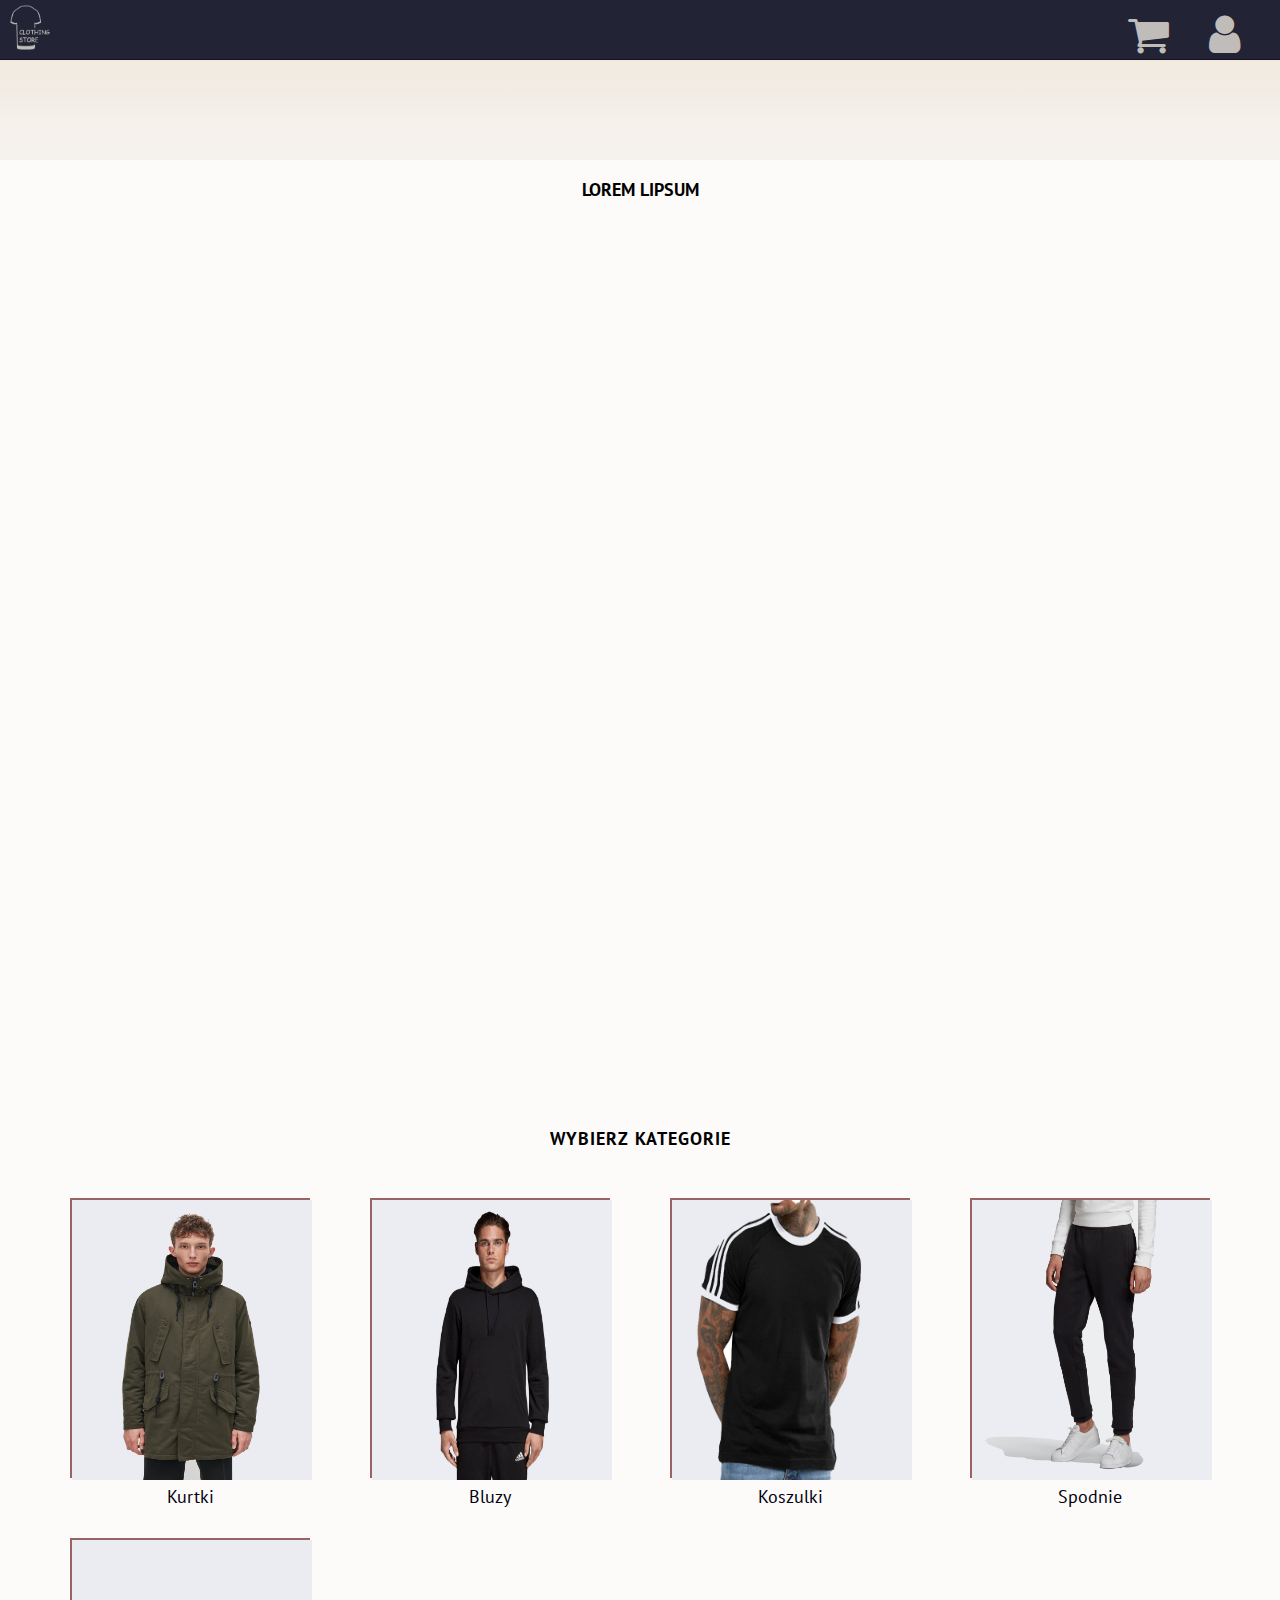
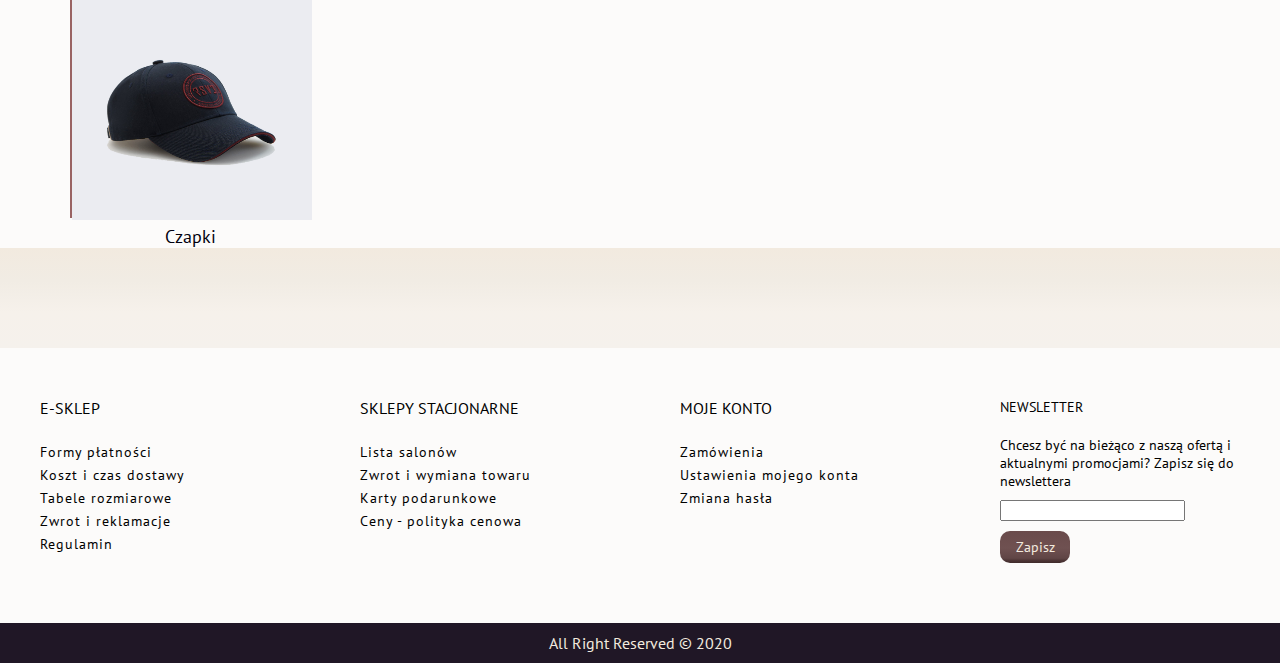
==== shop.html @ 24233955 "Add files via upload" ====
<!DOCTYPE html>
<!--[if lt IE 7]>      <html class="no-js lt-ie9 lt-ie8 lt-ie7"> <![endif]-->
<!--[if IE 7]>         <html class="no-js lt-ie9 lt-ie8"> <![endif]-->
<!--[if IE 8]>         <html class="no-js lt-ie9"> <![endif]-->
<!--[if gt IE 8]><!--> <html class="no-js"> <!--<![endif]-->
    <head>
        <meta charset="utf-8">
        <meta http-equiv="X-UA-Compatible" content="IE=edge">
        <title>Clothes Shop</title>
        <meta name="description" content="">
        <meta name="viewport" content="width=device-width, initial-scale=1">
        <link rel="stylesheet" href="css/layout.css">
        <link rel="stylesheet" href="css/layoutShop.css">
        <link rel="stylesheet" href="css/fontello.css">
        <link href="https://fonts.googleapis.com/css2?family=PT+Sans:wght@400;700&family=Roboto:wght@300;700&display=swap" rel="stylesheet">

        <script src="js/jquery.js"></script>

    </head>
    <body onload= "changeAdv()">
        <!--[if lt IE 7]>
            <p class="browsehappy">You are using an <strong>outdated</strong> browser. Please <a href="#">upgrade your browser</a> to improve your experience.</p>
        <![endif]-->

            <header>
                <div class="header">

                    <div class="logo"><a href="index.html"><img src="img/logo.png" alt="Logo"></a></div>
                    <div class="logoSpace"></div>

                    <div class="accoutManage">
                        <a href="#"><i class="icon-basket"></i></a>
                        <i class="icon-user"></i>
                    </div>
                </div>
            </header>

            <div class="spacex100"></div>

            <article>
                <p>Lorem lipsum</p>
                <div class="adv" id="slider">
                    <!-- slider <img src="img/slider/slider0.jpg" alt="slider"> -->
                </div>

                
                <nav>
                    <p>Wybierz kategorie</p>
                    <a href="shop1.html"><div class="product"><img src="img/clothes/jacket/jacket1.jpg" alt="">Kurtki</div></a>
                    <a href="shop2.html"><div class="product"><img src="img/clothes/hoodie/hoodie1.jpg" alt="">Bluzy</div></a>
                    <a href="shop3.html"><div class="product"><img src="img/clothes/t-shirt/t-shirt1.jpg" alt="">Koszulki</div></a>
                    <a href="shop4.html"><div class="product"><img src="img/clothes/trousers/trousers1.jpg" alt="">Spodnie</div></a>
                    <a href="shop5.html"><div class="product"><img src="img/clothes/hat/hat1.jpg" alt="">Czapki</div></a>
                   
     
                </nav>
            </article>
            
            <div class="spacex100"></div>



            <footer>
                <div class="square">
                    <div class="fsquare">
                        <ul>
                            <li>E-SKLEP</li>
                            <li><a href="#">Formy płatności</a></li>
                            <li><a href="#">Koszt i czas dostawy</a></li>
                            <li><a href="#">Tabele rozmiarowe</a></li>
                            <li><a href="#">Zwrot i reklamacje</a></li>
                            <li><a href="#">Regulamin</a></li>
                        </ul>
                    </div>
                    <div class="fsquare">
                        <ul>
                            <li>SKLEPY STACJONARNE</li>
                            <li><a href="#">Lista salonów</a></li>
                            <li><a href="#">Zwrot i wymiana towaru</a></li>
                            <li><a href="#">Karty podarunkowe</a></li>
                            <li><a href="#">Ceny - polityka cenowa</a></li>
                        </ul>
                    </div>
                    <div class="fsquare">
                        <ul>
                            <li>MOJE KONTO</li>
                            <li><a href="#">Zamówienia</a></li>
                            <li><a href="#">Ustawienia mojego konta</a></li>
                            <li><a href="#">Zmiana hasła</a></li>
                        </ul>
                    </div>
                    
                    <div class="fform">
                        <p>NEWSLETTER</p>
                        Chcesz być na bieżąco z naszą ofertą i aktualnymi promocjami? Zapisz się do newslettera
                        <div><input type="email" name="E-mail" id="email"></div>
                        <div class="newsButton">Zapisz</div>
                    </div>
    
                    <div class="socialdivs">
                        <div class="div"></div>
                        <div class="div"></div>
                        <div class="div"></div>
                        <div class="div"></div>
                    </div>
                    
                    </div>
                    
                    <div class="footer">
                        <div>    All Right Reserved &copy; 2020</div>
                    </div>
                        
            </footer>





        
        <script src="js/mainScript.js" async defer></script>
    </body>
</html>
---- css/layout.css ----
body{  
    margin:0;
    padding:0;
    background-color: #fcfbfa;
    box-sizing: border-box;
    font-family: 'PT Sans', sans-serif;
}

header{
    position: -webkit-sticky;
    position: sticky;
    top:0px;
    background-color: #222334;
    width: 100%;
    height:60px;
    border-bottom: 1px solid #121322;
    display:flex;
}

.header{
    width:100%;
    margin-left:auto;
    margin-right:auto;
    display:flex;
    align-content: center;
}

.logo{
    flex:70px;
}

.accoutManage{
    margin-right:20px;
    margin-top:5px;
    justify-content: flex-end;
    align-content: center;
}

.accoutManage i{
    color:#BFBCBA;
    font-size:44px; 
    padding:5px;
 
}

.accoutManage i:hover{
    color:#F2EADF;
    cursor: pointer;
}

.logo img{
    width:50px;
    height:50px;
    padding-top:5px;
    padding-left:10px;
}
#slider img{
    width: 100%;
    height: calc(100vh - 60px);
    
}
#slider{
    height:calc(100vh - 60px);
}

.overlay{
    width:20vw;
    height:15vh;
    background: rgba(191, 188, 186, 0.5);
    
    position: absolute;
    top:70vh;
    left:70vw;

    text-align: center;
    color:#02000D;
    font-size:18px;
    border-radius: 30px;
    
}

.overlay p{
    padding:7px;
    color:#F2EADF;
}

.enterButton{
    margin-top:10%;
    /* border:2px solid #734D4D; */
    background: rgb(112,84,84);
    background: linear-gradient(180deg, rgba(106,75,75,1) 0%, rgba(111,81,81,1) 53%, rgba(96,69,69,1) 85%, rgba(78,54,54,1) 92%, rgba(64,43,43,1) 100%);
    width:5vw;
    padding-top:5px;
    padding-bottom: 5px;
    border-radius: 10px;
    cursor: pointer;
    margin-left:37%;
    
}

.enterButton:hover{
    background-color: #715656;
    color:#13111e;
}

.overlay a{
    text-decoration: none;
    color:#F2EADF;

}


.space{
    border-top:1px solid #CFCDCB;
    height:20vh;
    background-color: #BFBCBA;
    margin:0;
    padding:0;
}

.square{
    width:1200px;
    margin:auto;
    display:flex;
    padding-top:50px;
    

}

.fsquare{
    width:40vw;
    
}

.fsquare ul{
    list-style-type: none;
    padding:0;
    margin:0;
}

.fsquare a{
    text-decoration: none;
    color:#000000;
    letter-spacing: 1px;
    
}

.fsquare ul > li {
    padding-bottom:5px;
    font-size:14px;
}

.fsquare ul > li > a:hover{
    color:#345399;
    
}

.fsquare ul>li:first-child{
    font-size:16px;
    margin-bottom:20px;


}
.fform{
    font-size:14px;
    width:30vw;
}

.fform p{
    margin:0;
    padding-bottom: 20px;

}

.fform input{
    margin-top:10px;

    
}

.newsButton{
    background: rgb(112,84,84);
    background: linear-gradient(180deg, rgba(106,75,75,1) 0%, rgba(111,81,81,1) 53%, rgba(96,69,69,1) 85%, rgba(78,54,54,1) 92%, rgba(64,43,43,1) 100%);
    color:#F2EADF;
    padding-top:10px;
    padding:7px;
    width:70px;
    text-align: center;
    cursor: pointer;
    border-radius:10px;
    margin-top:10px;

   
    font-size:14px;
}

.footer{
   
    color:#f2eadf;
    margin-top:60px;
    background-color:#201726;
}

.footer div{
    width:1200px;
    margin-left:auto;
    margin-right:auto;
    padding:10px;
    text-align: center;
}
---- css/layoutShop.css ----
*{
    box-sizing: border-box;
}

.spacex100{
    background: rgb(242,234,223);
    background: linear-gradient(180deg, rgba(242,234,223,1) 0%, rgba(241,236,228,1) 33%, rgba(246,241,235,1) 65%, rgba(245,241,236,1) 100%);
   height:100px;
   width:100%;
   margin:0;
   padding:0;
}



article{
    width:1200px;
    margin-left:auto;
    margin-right:auto;
}

article p{
    text-align: center;
    font-size: 18px;
    text-transform: uppercase;
    font-weight: 700;
}

.adv{
    width:1200px;
    height:600px;
}

#slider img{
    width:1200px;
    height:700px;
}


article nav{
    margin-top:50px;
    display:flex;
    flex-wrap: wrap;
}

nav p{
    text-align: center;
    width:1200px;
    letter-spacing: 1px;

}

.product{
    width:240px;
    height:280px;
    margin:30px;
    border:2px solid #996363;
    cursor:pointer;
    text-align: center;
    font-size:18px;
}

.product:hover{
    border:3px solid #222334;
}

nav a{
    color: #02000D;
    text-decoration: none;
}
nav a:hover{
    color:#996363;

}

.product img{
    width:240px;
    height:280px;
}


/*                  SHOP                     */


aside{
    width:160px;
    
    min-height: 400px;
}

aside nav{
    margin:0;
    padding:0;
}

nav ul{
    padding:0;
    margin:0;
    list-style-type: none;
    width:160px;
}

nav ul>li{
    padding-top:10px;
    padding-bottom:5px;
    font-size:18px;
    text-align: left;
    border-bottom:1px solid #7b7b7c;
}

nav ul>li:first-child{
    border-top:1px solid #7b7b7c;
    /* text-transform: uppercase; */
    font-weight: 700;
}

nav ul>li:hover{
    color:#996363;
}

nav ul>li:first-child:hover{
    color:#02000D;
}

.container{
    display:flex;
    width:1200px;

}

section{
    margin-left:60px;
    display:flex;
    flex-wrap: wrap;
}
section p{
    letter-spacing: 1px;
    text-align:center;
    width:1040px;
    height:40px;
}

section a{
    text-decoration: none;
    color:#02000D;
}

section a:hover{
    color:#996363;
}
---- css/fontello.css ----
@font-face {
  font-family: 'fontello';
  src: url('../font/fontello.eot?58463104');
  src: url('../font/fontello.eot?58463104#iefix') format('embedded-opentype'),
       url('../font/fontello.woff2?58463104') format('woff2'),
       url('../font/fontello.woff?58463104') format('woff'),
       url('../font/fontello.ttf?58463104') format('truetype'),
       url('../font/fontello.svg?58463104#fontello') format('svg');
  font-weight: normal;
  font-style: normal;
}
/* Chrome hack: SVG is rendered more smooth in Windozze. 100% magic, uncomment if you need it. */
/* Note, that will break hinting! In other OS-es font will be not as sharp as it could be */
/*
@media screen and (-webkit-min-device-pixel-ratio:0) {
  @font-face {
    font-family: 'fontello';
    src: url('../font/fontello.svg?58463104#fontello') format('svg');
  }
}
*/
 
 [class^="icon-"]:before, [class*=" icon-"]:before {
  font-family: "fontello";
  font-style: normal;
  font-weight: normal;
  speak: never;
 
  display: inline-block;
  text-decoration: inherit;
  width: 1em;
  margin-right: .2em;
  text-align: center;
  /* opacity: .8; */
 
  /* For safety - reset parent styles, that can break glyph codes*/
  font-variant: normal;
  text-transform: none;
 
  /* fix buttons height, for twitter bootstrap */
  line-height: 1em;
 
  /* Animation center compensation - margins should be symmetric */
  /* remove if not needed */
  margin-left: .2em;
 
  /* you can be more comfortable with increased icons size */
  /* font-size: 120%; */
 
  /* Font smoothing. That was taken from TWBS */
  -webkit-font-smoothing: antialiased;
  -moz-osx-font-smoothing: grayscale;
 
  /* Uncomment for 3D effect */
  /* text-shadow: 1px 1px 1px rgba(127, 127, 127, 0.3); */
}
 
.icon-basket:before { content: '\e800';} /* '' */
.icon-user:before { content: '\e801';} /* '' */
.icon-twitter:before { content: '\f099'; } /* '' */
.icon-instagram:before { content: '\f16d'; } /* '' */
.icon-facebook-squared:before { content: '\f308'; } /* '' */
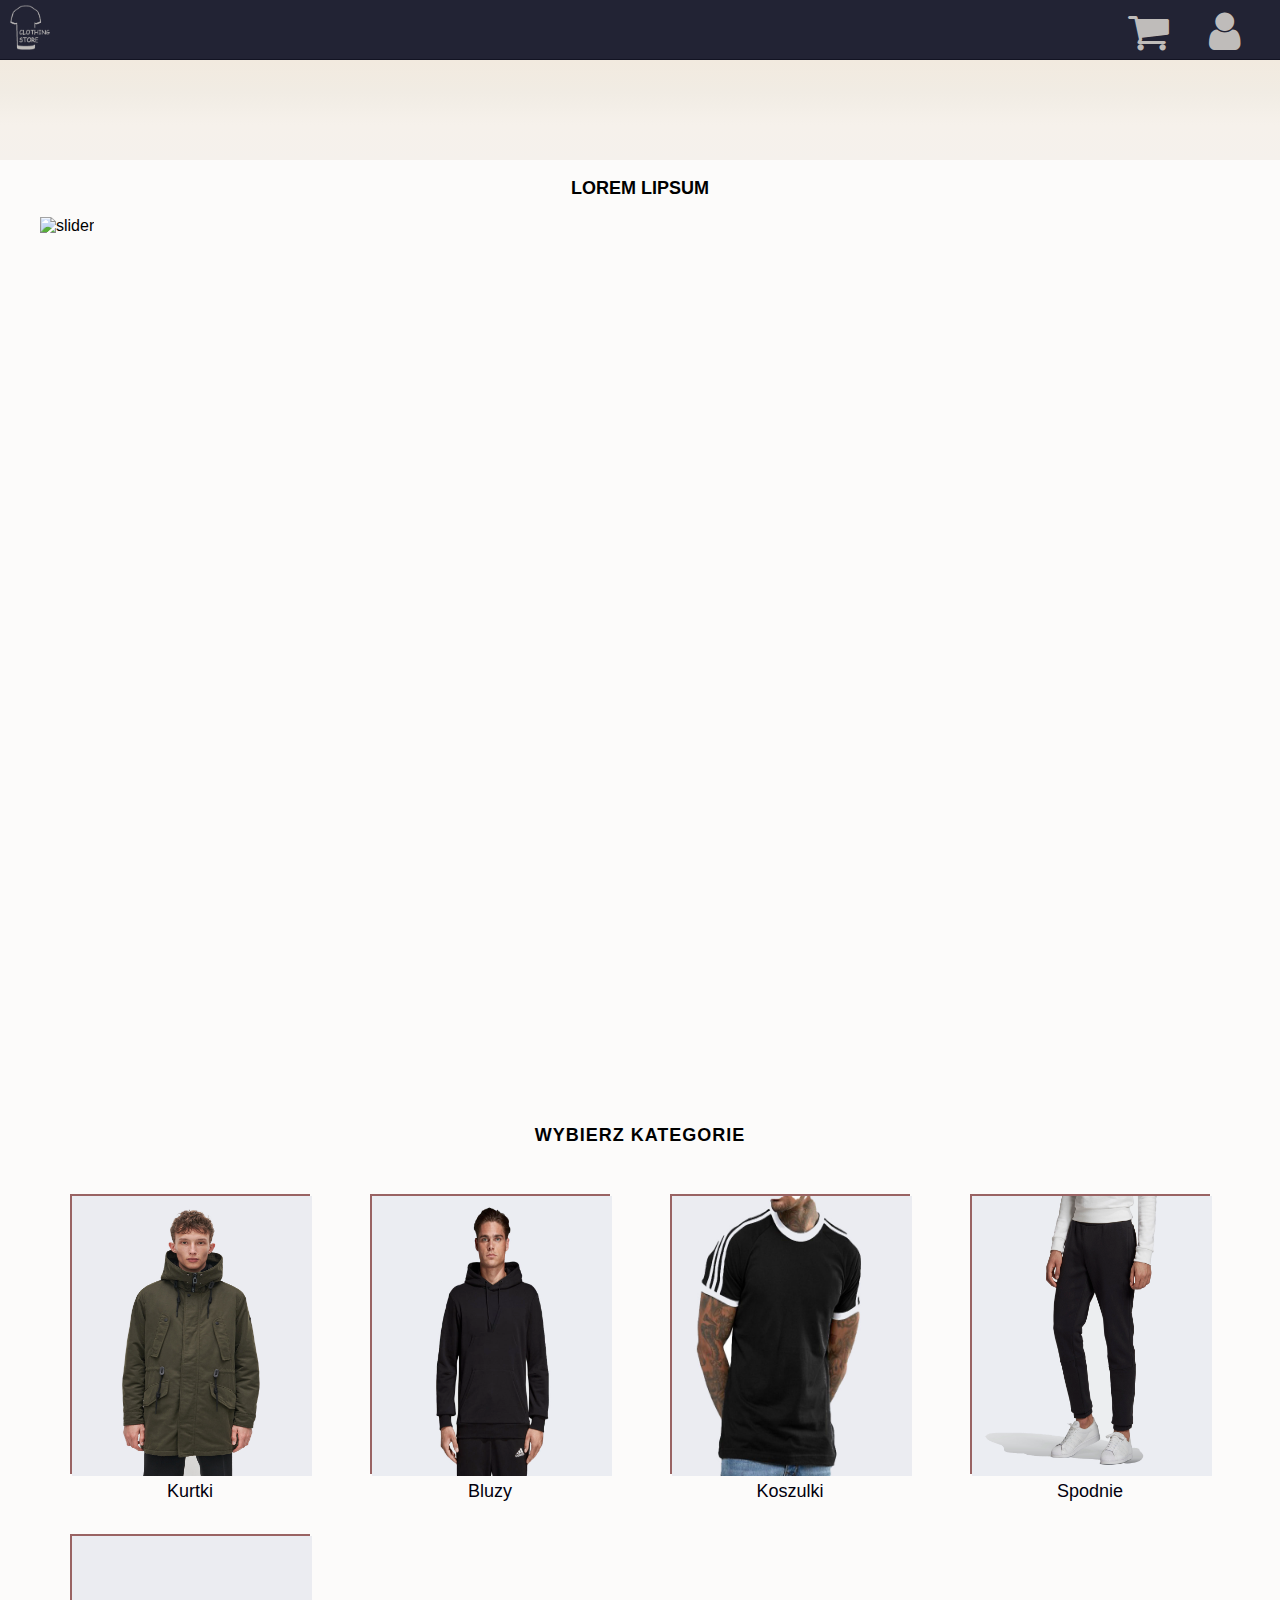
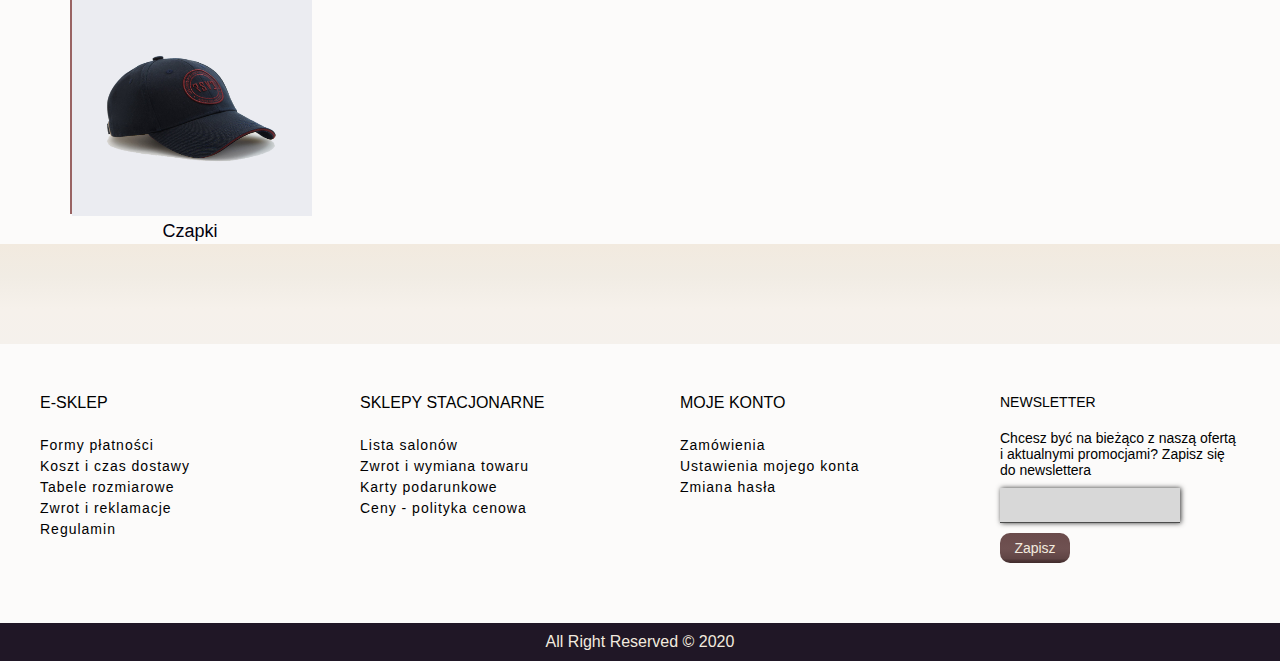
==== commit 8b0f3b12: "Add files via upload" ====
--- a/shop.html
+++ b/shop.html
@@ -12,9 +12,9 @@
         <link rel="stylesheet" href="css/layout.css">
         <link rel="stylesheet" href="css/layoutShop.css">
         <link rel="stylesheet" href="css/fontello.css">
-        <link href="https://fonts.googleapis.com/css2?family=PT+Sans:wght@400;700&family=Roboto:wght@300;700&display=swap" rel="stylesheet">
+        <link rel="stylesheet" href="css/popout.css">
 
-        <script src="js/jquery.js"></script>
+       
 
     </head>
     <body onload= "changeAdv()">
@@ -22,6 +22,9 @@
             <p class="browsehappy">You are using an <strong>outdated</strong> browser. Please <a href="#">upgrade your browser</a> to improve your experience.</p>
         <![endif]-->
 
+        <!-- <div id="popOut"></div> -->
+
+        <div class="container">
             <header>
                 <div class="header">
 
@@ -57,7 +60,6 @@
             </article>
             
             <div class="spacex100"></div>
-
 
 
             <footer>
@@ -111,12 +113,12 @@
                     </div>
                         
             </footer>
+        </div>
 
 
 
-
-
-        
+        <script src="js/jquery.js"></script>
         <script src="js/mainScript.js" async defer></script>
+        <script src="js/popOutWindow.js" async defer></script>
     </body>
 </html>--- a/css/layout.css
+++ b/css/layout.css
@@ -1,14 +1,16 @@
 body{  
+    width:100%;
     margin:0;
     padding:0;
     background-color: #fcfbfa;
     box-sizing: border-box;
-    font-family: 'PT Sans', sans-serif;
+    font-family: 'Open Sans', sans-serif;
 }
 
 header{
     position: -webkit-sticky;
     position: sticky;
+    z-index: 100;
     top:0px;
     background-color: #222334;
     width: 100%;
@@ -23,6 +25,7 @@
     margin-right:auto;
     display:flex;
     align-content: center;
+    
 }
 
 .logo{
--- a/css/layoutShop.css
+++ b/css/layoutShop.css
@@ -41,6 +41,7 @@
     margin-top:50px;
     display:flex;
     flex-wrap: wrap;
+    /* transition: 0.3 ease-in-out; */
 }
 
 nav p{
@@ -58,10 +59,14 @@
     cursor:pointer;
     text-align: center;
     font-size:18px;
+    transition: 0.3s ease-in-out;
+    opacity: 100%;
 }
 
 .product:hover{
     border:3px solid #222334;
+    opacity: 80%;
+    z-index: -1;
 }
 
 nav a{
@@ -70,7 +75,7 @@
 }
 nav a:hover{
     color:#996363;
-
+    
 }
 
 .product img{
@@ -91,13 +96,18 @@
 aside nav{
     margin:0;
     padding:0;
-}
+    width:160px;
+    
+}
+
+
 
 nav ul{
     padding:0;
     margin:0;
     list-style-type: none;
     width:160px;
+    
 }
 
 nav ul>li{
@@ -110,7 +120,6 @@
 
 nav ul>li:first-child{
     border-top:1px solid #7b7b7c;
-    /* text-transform: uppercase; */
     font-weight: 700;
 }
 
@@ -122,7 +131,39 @@
     color:#02000D;
 }
 
-.container{
+.centerNav{
+    display:flex;
+    flex-direction: row;
+    width:200px;
+    margin-left:auto;
+    margin-right:auto;
+    /* padding:10px; */
+}
+
+.centerNav li{
+    /* width:100px; */
+    
+    padding:10px;
+    border:none;
+    border-left:1px solid #7b7b7c;
+    background-color:rgb(240, 239, 239);
+}
+
+.centerNav li:first-child{
+    /* border-right: 1px solid #7b7b7c; */
+    display:none;
+}
+
+.centerNav li:hover{
+    background-color: #735bff;
+    color:#000000;
+    transition:0.2s ease-in-out;
+}
+.centerNav a:hover{
+    color:#000000;
+}
+
+.sectionBox{
     display:flex;
     width:1200px;
 
@@ -149,4 +190,43 @@
     color:#996363;
 }
 
-
+.direct img{
+    width:350px;
+    height:420px;
+}
+
+.direct{
+    width:350px;
+    height:420px;
+    margin:30px;
+    border:2px solid #996363;
+    cursor:pointer;
+    text-align: center;
+    font-size:18px;
+    transition: 0.3s ease-in-out;
+    opacity: 100%;
+}
+
+.direct:hover{
+    border:3px solid #222334;
+    opacity: 80%;
+    
+}
+
+
+.sticky{
+
+    width:100%;
+    position: fixed;
+    left:0;
+    top:60px;
+    z-index: 100;
+    background: rgb(236, 234, 234);
+    border-bottom:1px solid rgb(224, 221, 221);
+    display:flex;
+    justify-content: center;
+    transition: 0.4s ease-in-out;
+    /* background: radial-gradient(circle, rgba(220,78,54,1) 0%, rgba(26,31,37,1) 60%, rgba(0,0,0,1) 100%); */
+    /* border-bottom:2px solid black; */
+}
+
--- a/css/popout.css
+++ b/css/popout.css
@@ -0,0 +1,121 @@
+*{
+    box-sizing: border-box;
+}
+
+
+#popOut{
+    width:1200px;
+    height:600px;
+    background-color: rgb(177, 177, 177);
+    border:3px solid rgb(135, 135, 135);
+    border-radius: 15px;
+    box-shadow: rgb(41, 41, 41)3px 3px 3px;
+    z-index: 100;
+    margin-left:auto;
+    margin-right:auto;
+    position: fixed;
+    top:200px;
+    left:20%;
+    display:flex;
+    flex-direction: row;
+
+}
+
+
+.leftSide{
+    width:48%;
+    height:600px;
+    display:flex;
+    justify-content: center;
+    align-items: center;
+
+    
+    /* background-color: brown; */
+}
+
+.leftMessage{
+    width:90%;
+    height:300px;
+    text-align:center;
+    font-size:24px;
+    padding:20px;
+    letter-spacing: 1px;
+    /* background-color: chartreuse; */
+}
+
+.rightSide{
+    width:48%;
+    height:600px;
+    
+    text-align:center;
+    font-size:20px;
+    display:flex;
+    flex-direction: column;
+    justify-content: center;
+    align-items: center;
+    /* background-color: burlywood; */
+}
+
+.rightMessage{
+    width:90%;
+    height:150px;
+    font-size:24px;
+    letter-spacing: 1px;
+    /* background-color: chartreuse; */
+}
+
+#inputEmail{
+    width:90%;
+    height:150px;
+    /* background-color: cornflowerblue; */
+}
+
+.buttonArea{
+    width:90%;
+    height:240px;
+    /* background-color: chocolate; */
+}
+
+.sendButton{
+    width:100px;
+    height:40px;
+    background-color: darkgreen;
+}
+
+input{
+    width:180px;
+    height:35px;
+    background-color: rgb(216, 216, 216);
+    border:none;
+    border-bottom: 1px solid rgb(75, 75, 75);
+    box-shadow: rgb(51, 51, 51) 1px 0px 5px;
+    margin-top:50px;
+}
+
+input:focus{
+    border:none;	
+    outline:none;
+    border-bottom:1px solid #e74c3c;
+}
+
+
+
+
+
+
+
+
+
+#exitButton{
+    width:4%;
+    height:40px;
+    background-color: cadetblue;
+    border-radius:5px;
+    cursor: pointer;
+
+}
+
+#exitButton:hover{
+    background-color: rgb(52, 201, 206);
+}
+
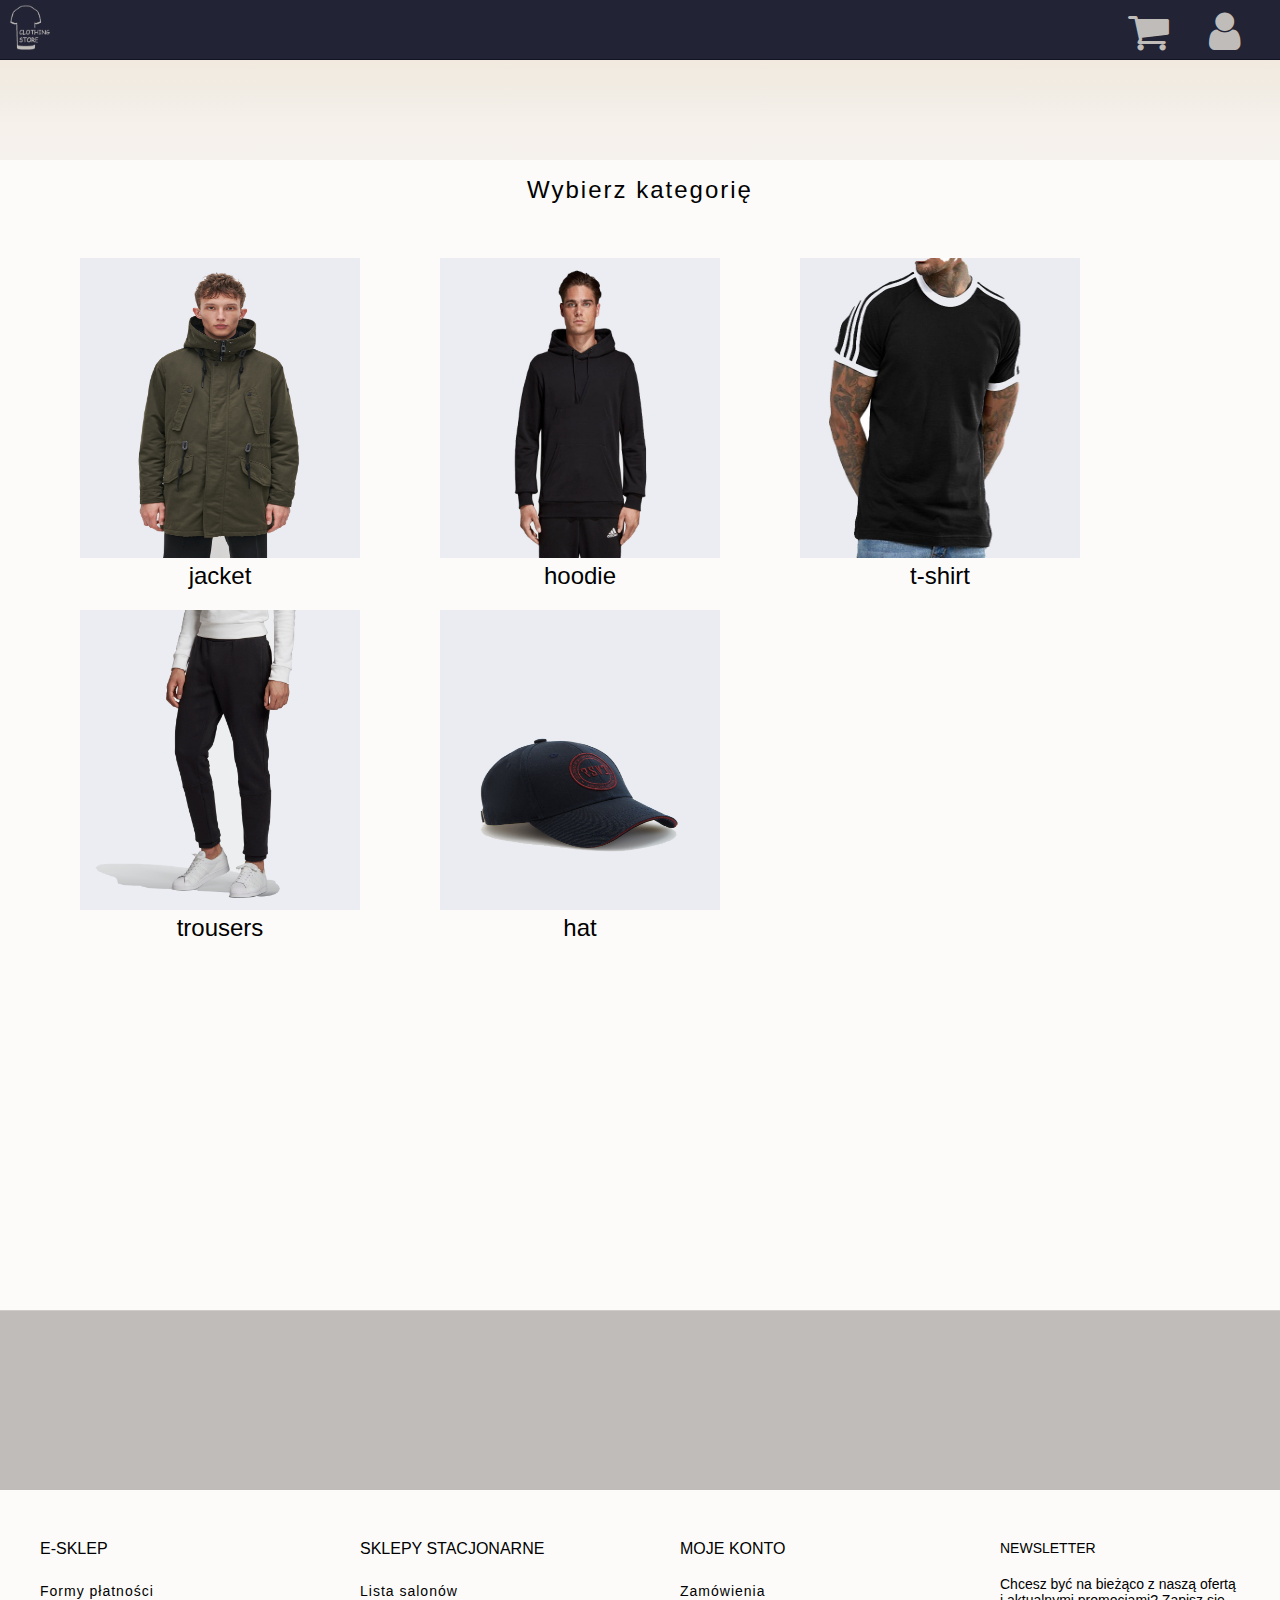
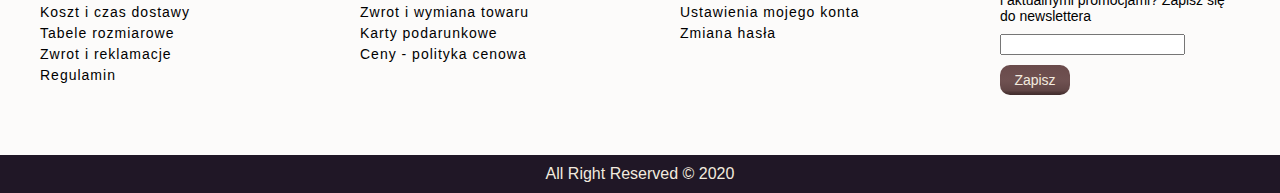
==== commit 6341a4c1: "Add files via upload" ====
--- a/shop.html
+++ b/shop.html
@@ -10,20 +10,16 @@
         <meta name="description" content="">
         <meta name="viewport" content="width=device-width, initial-scale=1">
         <link rel="stylesheet" href="css/layout.css">
+        <link rel="stylesheet" href="css/Playout.css">
         <link rel="stylesheet" href="css/layoutShop.css">
+        <link rel="stylesheet" href="css/layoutScript.css">
         <link rel="stylesheet" href="css/fontello.css">
-        <link rel="stylesheet" href="css/popout.css">
-
-       
 
     </head>
-    <body onload= "changeAdv()">
+    <body>
         <!--[if lt IE 7]>
             <p class="browsehappy">You are using an <strong>outdated</strong> browser. Please <a href="#">upgrade your browser</a> to improve your experience.</p>
         <![endif]-->
-
-        <!-- <div id="popOut"></div> -->
-
         <div class="container">
             <header>
                 <div class="header">
@@ -37,30 +33,13 @@
                     </div>
                 </div>
             </header>
+            <div class="spacex100"></div>
+            <article  id="shopLabel">
+                <section id="startMenu">
+                </section>
+            </article>
 
-            <div class="spacex100"></div>
-
-            <article>
-                <p>Lorem lipsum</p>
-                <div class="adv" id="slider">
-                    <!-- slider <img src="img/slider/slider0.jpg" alt="slider"> -->
-                </div>
-
-                
-                <nav>
-                    <p>Wybierz kategorie</p>
-                    <a href="shop1.html"><div class="product"><img src="img/clothes/jacket/jacket1.jpg" alt="">Kurtki</div></a>
-                    <a href="shop2.html"><div class="product"><img src="img/clothes/hoodie/hoodie1.jpg" alt="">Bluzy</div></a>
-                    <a href="shop3.html"><div class="product"><img src="img/clothes/t-shirt/t-shirt1.jpg" alt="">Koszulki</div></a>
-                    <a href="shop4.html"><div class="product"><img src="img/clothes/trousers/trousers1.jpg" alt="">Spodnie</div></a>
-                    <a href="shop5.html"><div class="product"><img src="img/clothes/hat/hat1.jpg" alt="">Czapki</div></a>
-                   
-     
-                </nav>
-            </article>
-            
-            <div class="spacex100"></div>
-
+            <div class="space"></div>
 
             <footer>
                 <div class="square">
@@ -113,12 +92,13 @@
                     </div>
                         
             </footer>
+
         </div>
 
 
 
         <script src="js/jquery.js"></script>
-        <script src="js/mainScript.js" async defer></script>
-        <script src="js/popOutWindow.js" async defer></script>
+        <!-- <script src="js/popOutWindow.js" async defer></script> -->
+        <script src="js/shopScript.js" async defer></script>
     </body>
 </html>--- a/css/layout.css
+++ b/css/layout.css
@@ -1,3 +1,7 @@
+*{
+    box-sizing: border-box;
+}
+
 body{  
     width:100%;
     margin:0;
@@ -69,6 +73,7 @@
 .overlay{
     width:20vw;
     height:15vh;
+    z-index: 100;
     background: rgba(191, 188, 186, 0.5);
     
     position: absolute;
--- a/css/Playout.css
+++ b/css/Playout.css
@@ -0,0 +1,177 @@
+.container{
+    /* border:1px solid black; */
+    min-width: 1200px;
+    min-height: 600px;
+    margin-left:auto;
+    margin-right:auto;
+    display:flex;
+    flex-direction: column; 
+}
+
+.arrow{
+    width:80px;
+}
+
+.arrow img{
+    width:80px;
+}
+
+.arrow:hover{
+    cursor: pointer;
+
+}
+
+
+.TopSide{
+    display:flex;
+}
+
+.BottomSide{
+    margin-bottom:200px;
+    width:1200px;
+    
+}
+
+
+.lf_col{
+    width:600px;
+    margin:0;
+    padding:0;
+    /* border:1px solid navy; */
+    min-height: 400px;
+    display:flex;
+    flex-direction: column;
+}
+
+
+
+.selection{
+    width:400px;
+    height:520px;
+    margin-left: 100px;
+    margin-right:100px;
+
+    text-align: center;
+    font-size:18px;
+}
+
+.selection img{
+    width:400px;
+    height:520px;
+    
+}
+
+.rt_col{
+    width:600px;
+    margin:0;
+    padding:0;
+    /* border:1px solid green; */
+    display:flex;
+    flex-direction: column;
+
+}
+
+#Ndiv{
+    text-align:left;
+    letter-spacing: 1px;
+    width:400px;
+    margin-left:100px;
+    padding:10px;
+    font-size:22px;
+    margin-top:150px;
+
+}
+
+#Pdiv
+{
+    font-size:20px;
+    margin-left:100px;
+    padding:10px;
+}
+
+
+.colorDots{
+    width:500px;
+    margin-left:100px;
+    /* border:1px solid red; */
+    min-height: 30px;
+    display:flex;
+
+    padding:10px;
+}
+
+.rt_col p{
+    font-size:18px;
+    margin-left:110px;
+    text-align: left;
+    letter-spacing: 1px;
+}
+
+.dots{
+    height:30px;
+    width:30px;
+    border:2px solid black;    
+    border-radius:100%;
+    /* background-color:red; */
+    margin-right:10px;
+    flex-direction: row;
+    cursor:pointer;
+}
+
+.dots:hover{
+    border:2px solid #604545;
+}
+
+
+.BuyButton{
+    width:150px;
+    height:30px;
+    padding:5px;
+    background-color:#ffe400;
+    color:#201726;
+    border:1px solid #eed300;
+    border-radius:15px;
+    margin-left:110px;
+    margin-top:20px;
+    cursor: pointer;
+    text-align: center;
+    /* letter-spacing: 1px; */
+    text-transform: uppercase;
+    font-weight: 700;
+
+}   
+
+
+
+.BuyButton:hover{
+    background-color:#ddc200;
+    border:1px solid #ccb100;
+}
+
+
+.products{
+    display:flex;
+    flex-direction: row;
+}
+
+.BottomSide p{
+    font-size:22px;
+    margin-left:100px;
+    margin-top:100px;
+    letter-spacing: 1px;
+}
+
+
+
+#Rdot{
+    background-color:red;
+
+}
+
+#Bdot{
+    background-color:blue;
+}
+
+#Gdot{
+    background-color:gray;
+}--- a/css/layoutShop.css
+++ b/css/layoutShop.css
@@ -15,6 +15,7 @@
 
 article{
     width:1200px;
+    /* min-height: 300px; */
     margin-left:auto;
     margin-right:auto;
 }
@@ -116,6 +117,7 @@
     font-size:18px;
     text-align: left;
     border-bottom:1px solid #7b7b7c;
+    cursor: pointer;
 }
 
 nav ul>li:first-child{
@@ -145,13 +147,16 @@
     
     padding:10px;
     border:none;
-    border-left:1px solid #7b7b7c;
+    border-right:1px solid #7b7b7c;
     background-color:rgb(240, 239, 239);
 }
 
 .centerNav li:first-child{
-    /* border-right: 1px solid #7b7b7c; */
     display:none;
+}
+.centerNav li:nth-child(2){
+    
+    border-left: 1px solid #7b7b7c;
 }
 
 .centerNav li:hover{
@@ -170,9 +175,11 @@
 }
 
 section{
-    margin-left:60px;
+    /* margin-left:60px; */
     display:flex;
     flex-wrap: wrap;
+    
+    /* border:1px solid black; */
 }
 section p{
     letter-spacing: 1px;
--- a/css/layoutScript.css
+++ b/css/layoutScript.css
@@ -0,0 +1,84 @@
+*{
+    box-sizing: border-box;
+}
+
+article{
+    width:1200px;
+    min-height: 800px;
+}
+
+#startMenu{
+    width:1200px;
+    display:flex;
+    flex-direction: row;
+    flex-wrap: wrap;
+    
+}
+
+h1{
+    width:1200px;
+    text-align: center;
+    height:50px;
+    letter-spacing: 2px;
+    font-size:24px;
+    font-weight: 400;
+}
+
+.itemBox{
+    width:1200px;
+    min-height: 600px;
+    display:flex;
+    flex-direction: row;
+    flex-wrap: wrap;
+
+}
+
+
+.itemBoxP{
+    margin-left:auto;
+    margin-right:auto;
+    width:800px;
+    min-height: 900px;
+    display:flex;
+    flex-direction: row;
+    flex-wrap: wrap;
+
+}
+
+figure{
+    width:280px;
+    height:320px;
+    border-radius:5px;
+    transition: 0.2s ease-in-out;
+    cursor: pointer;
+}
+
+figure:hover{
+    opacity: 70%;
+}
+
+figcaption{
+    text-align: center;
+    font-size:24px;
+}
+
+
+figure img{
+    width:280px;
+    height:300px;
+    
+}
+
+#shopArea{
+    width:800px;
+}
+
+
+.space{
+    margin-top:350px;
+}
+
+.spacex200{
+    width:100%;
+    height:200px;
+}